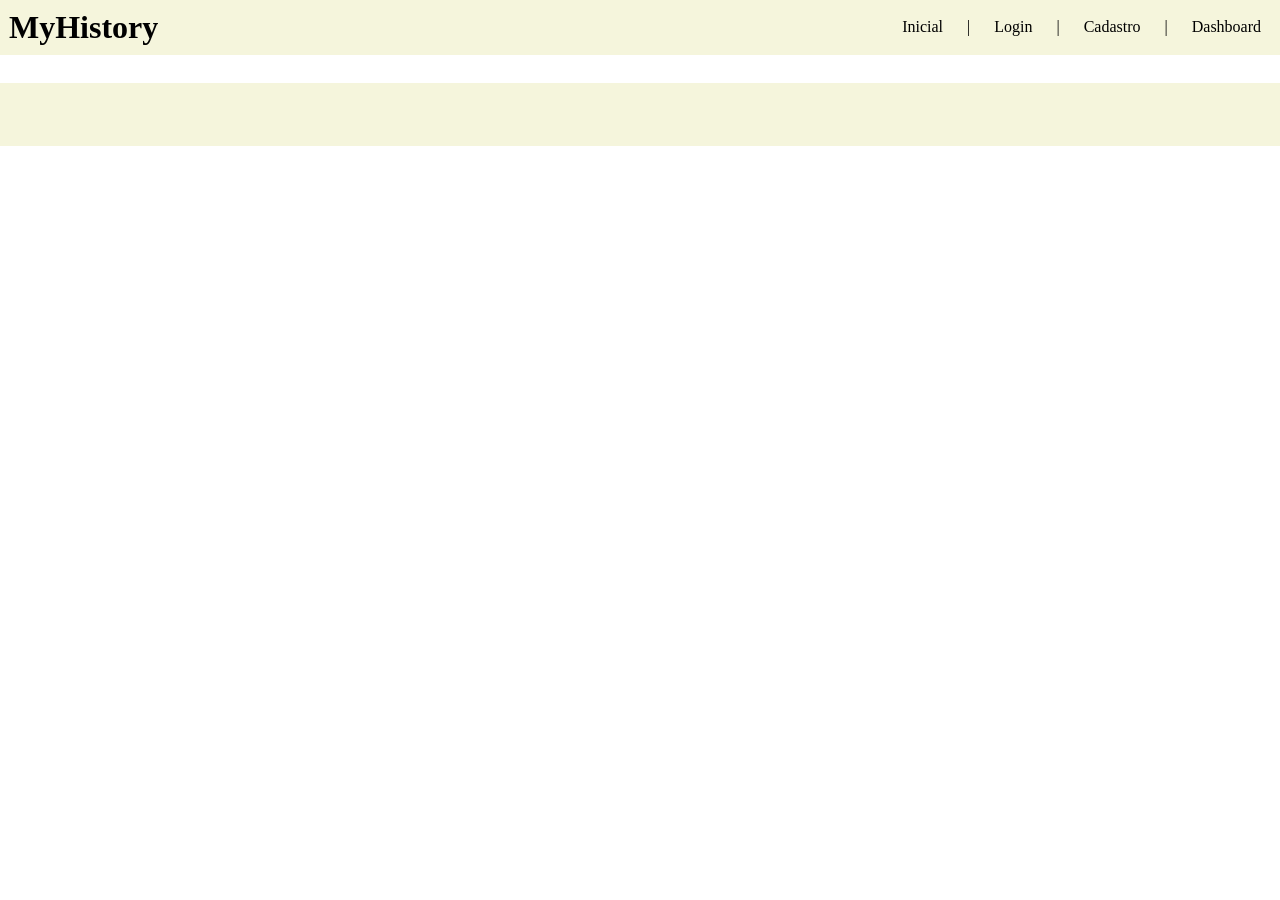
==== public/cadastro.html @ 4467ba1a "Adicionei a documentação incial e protótipo das telas." ====
<!DOCTYPE html>
<html lang="en">
<head>
    <meta charset="UTF-8">
    <meta name="viewport" content="width=device-width, initial-scale=1.0">
    <title>MyHistory</title>
    <link rel="stylesheet" href="css/style.css">
</head>
<body>
    <div class="header">
            <div class="logo-text">
                <h1>MyHistory</h1>
                <img src="" alt="">
            </div>
            <div class="div-navbar">
                <li class="navbar">
                    <a href="index.html">Inicial</a>
                    <a>|</a>
                    <a href="login.html">Login</a>
                    <a>|</a>
                    <a href="#">Cadastro</a>
                    <a>|</a>
                    <a href="dashboard.html">Dashboard</a>
                </li>
            </div>
    </div>
    <div class="content">

    </div>
    <div class="footer">
    </div>
</body>
</html>
---- public/css/style.css ----
* {
    margin: 0;
    padding: 0;
}

.header {
    display: flex;
    justify-content: space-between;
    padding: 0.7%;
    background-color: beige;
}

.logo-text {
    display: flex;
    justify-content: center;
    align-items: center;
}

.div-navbar {
    display: flex;
    align-items: center;
}

.navbar a {
    text-decoration: none;
    color: black;   
    justify-content: space-around;
    padding-left: 10px;
    padding-right: 10px;
}

li{
    list-style-type:none;
}

.footer {
    margin-top: 2.2%;
    background-color: beige;
    height: 7vh;
    width: 100%;
}
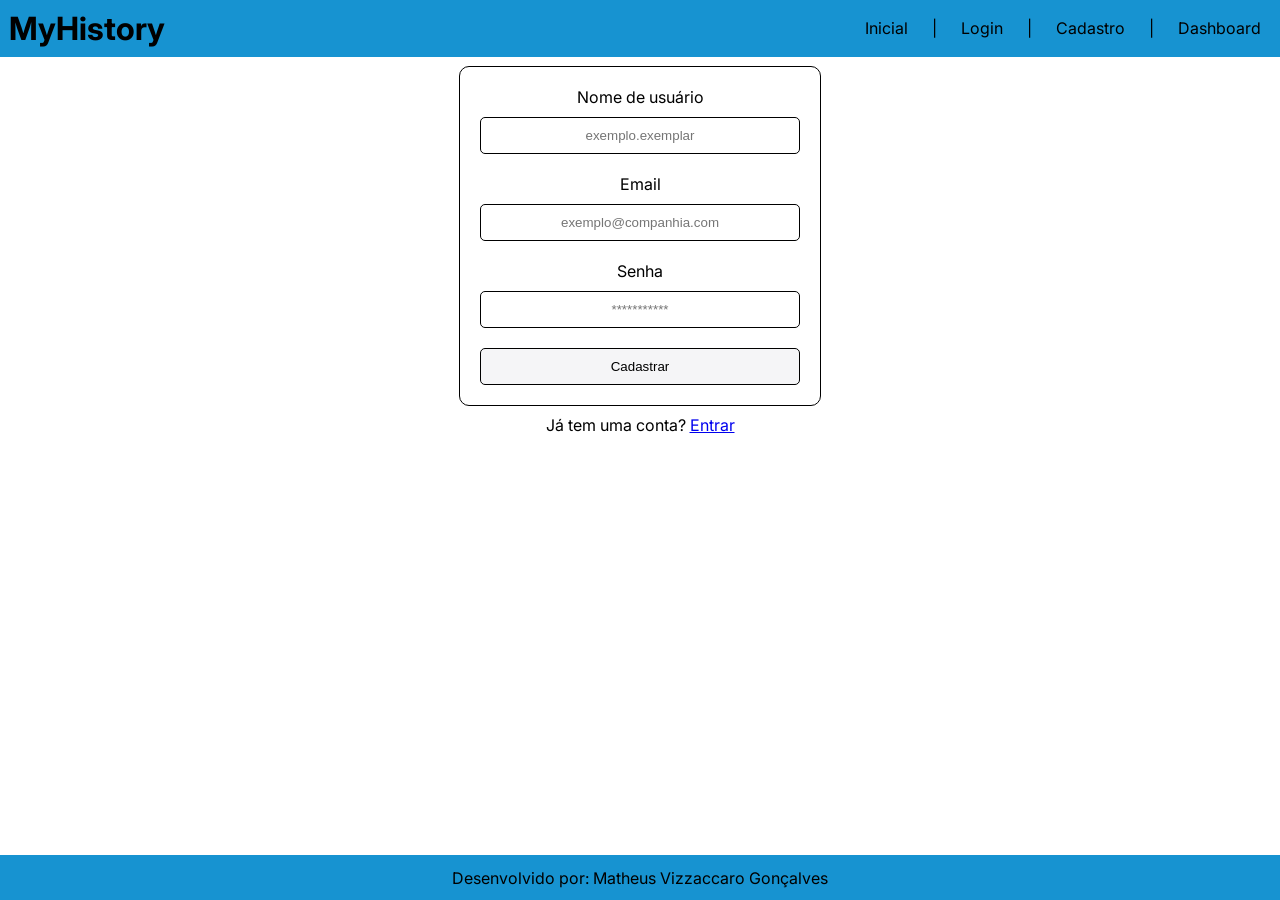
==== commit b484ac21: "Feat: adicionado sistema de checagem de senha com items não explicados em sala de aula" ====
--- a/public/cadastro.html
+++ b/public/cadastro.html
@@ -5,6 +5,8 @@
     <meta name="viewport" content="width=device-width, initial-scale=1.0">
     <title>MyHistory</title>
     <link rel="stylesheet" href="css/style.css">
+    <link rel="stylesheet" href="css/cadastro.css">
+    <link rel="stylesheet" href="https://fonts.googleapis.com/css2?family=Inter:wght@400;500;700&display=swap">
 </head>
 <body>
     <div class="header">
@@ -24,10 +26,82 @@
                 </li>
             </div>
     </div>
-    <div class="content">
-
+    <div class="content center-box">
+        <div class="account-box">
+            <p>Nome de usuário</p>
+            <input type="text" class="input-box" id="ipt_username" placeholder="exemplo.exemplar">
+            <div id="username_val_msg"></div>
+            <p>Email</p>
+            <input type="text" class="input-box" id="ipt_email" placeholder="exemplo@companhia.com">
+            <div id="email_val_msg"></div>
+            <p>Senha</p>
+            <input type="password" class="input-box" id="ipt_password" placeholder="***********" onkeyup="validarS()">
+            <div class="password-val-msg" id="password_val_msg"></div>
+            <button class="sign-up-button" onclick="cadastrar()">Cadastrar</button>
+        </div>
+        <p class="text-redirect">Já tem uma conta? <a href="login.html">Entrar</a></p>
     </div>
     <div class="footer">
+        <p>Desenvolvido por: <a href="https://github.com/MatheusVizzaccaro">Matheus Vizzaccaro Gonçalves</a></p>
     </div>
 </body>
-</html>+</html>
+<script src="js/validations.js"></script>
+<script>
+    function validar() {
+        let email = ipt_email.value;
+        let senha = ipt_password.value;
+
+        if(isEmail(email)[0]) {
+            email_val_msg.innerHTML = `<span class="success">${isEmail(email)[1]}</span>`
+        } else {
+            email_val_msg.innerHTML = `<span class="fail">${isEmail(email)[1]}</span>`
+            return false;
+        }
+
+        if(!isPassword(senha)[0]) {
+            return false;
+        }
+
+        return true;
+    }
+
+    function validarS() {
+        let senha = ipt_password.value;
+
+        let phases = isPassword(senha)[1];
+
+        password_val_msg.innerHTML = `
+         <ul class="password-list">
+            <li class="" id="list_symbol">A senha não tem símbolos.</li>
+            <li class="" id="list_number">A senha não tem números.</li>
+            <li class="" id="list_capital">A senha não tem letras maiúsculas.</li>
+        </ul>`;
+
+        //fazer for
+        if(phases[0] == false) {
+            document.getElementById("list_symbol").classList.add("fail");
+        } else {
+            document.getElementById("list_symbol").classList.add("success");
+        }
+         
+        if(phases[1] == false) {
+            document.getElementById("list_number").classList.add("fail");
+        } else {
+            document.getElementById("list_number").classList.add("success");
+        }
+        
+        if(phases[2] == false) {
+            document.getElementById("list_capital").classList.add("fail");
+        } else {
+            document.getElementById("list_capital").classList.add("success");
+        }
+    }
+
+    function cadastrar() {
+        if(validar()) {
+            //Cenário em que tudo está correto para prosseguir.
+            alert("teste");
+        }   
+    }
+</script>
--- a/public/css/style.css
+++ b/public/css/style.css
@@ -1,13 +1,21 @@
 * {
     margin: 0;
     padding: 0;
+}
+
+h1, h2, h3 {
+  font-family: 'Inter', serif;
+}
+
+body, p, li, a {
+  font-family: 'Inter', sans-serif;
 }
 
 .header {
     display: flex;
     justify-content: space-between;
     padding: 0.7%;
-    background-color: beige;
+    background-color: #1793d1;
 }
 
 .logo-text {
@@ -29,13 +37,27 @@
     padding-right: 10px;
 }
 
-li{
-    list-style-type:none;
+.div-navbar li{
+    list-style-type: none;
+}
+
+.content {
+    margin-top: 0.7%;
 }
 
 .footer {
-    margin-top: 2.2%;
-    background-color: beige;
-    height: 7vh;
+    position: fixed;
+    bottom: 0;
+    background-color: #1793d1;
+    height: 5vh;
     width: 100%;
+    text-align: center;
+    display: flex;
+    align-items: center;
+    justify-content: center;
 }
+
+.footer a {
+    text-decoration: none;
+    color: black;   
+}
--- a/public/css/cadastro.css
+++ b/public/css/cadastro.css
@@ -0,0 +1,79 @@
+.account-box {
+    text-align: center;
+    display: flex;
+    width: 320px;
+    border: 1px solid black;
+    flex-direction: column;
+    padding: 20px;
+    border-radius: 10px;
+    gap: 10px;
+    margin-bottom: 0.7%;
+}
+
+.center-box {
+    display: flex;
+    justify-content: center;
+    align-items: center ;
+    flex-direction: column;
+}
+
+.account-box p, .account-box input {
+    gap: 5px;
+}
+
+.input-box {
+    width: 100%;
+    box-sizing: border-box;
+    border: 1px solid black;
+    border-radius: 5px;
+}
+
+.sign-up-button {
+    width: 100%;
+    box-sizing: border-box;
+    padding: 10px;
+    background-color: #f5f5f7;
+    border: 1px solid black;
+    border-radius: 5px;
+    /* cursor: pointer; */
+}
+
+.input-box {
+    text-align: center;
+    padding: 10px;
+}
+
+.text-redirect {
+    text-align: center;
+}
+
+.success {
+    width: fit-content;
+    padding: 0.3%;
+    background-color: #ccff99;
+    color: #009900;
+    opacity: 0.6;
+    border-radius: 3px;
+}
+
+.fail {
+    width: fit-content;
+    padding: 0.3%;
+    background-color: #eb8a83;
+    color: red;
+    opacity: 0.6;
+    border-radius: 3px;
+}
+
+.password-list {
+    display: flex;
+    justify-content: center;
+    align-items: center;
+    flex-direction: column;
+    padding: 0;
+    margin: 0;
+}
+
+.password-list li {
+    width: 80%;
+}
